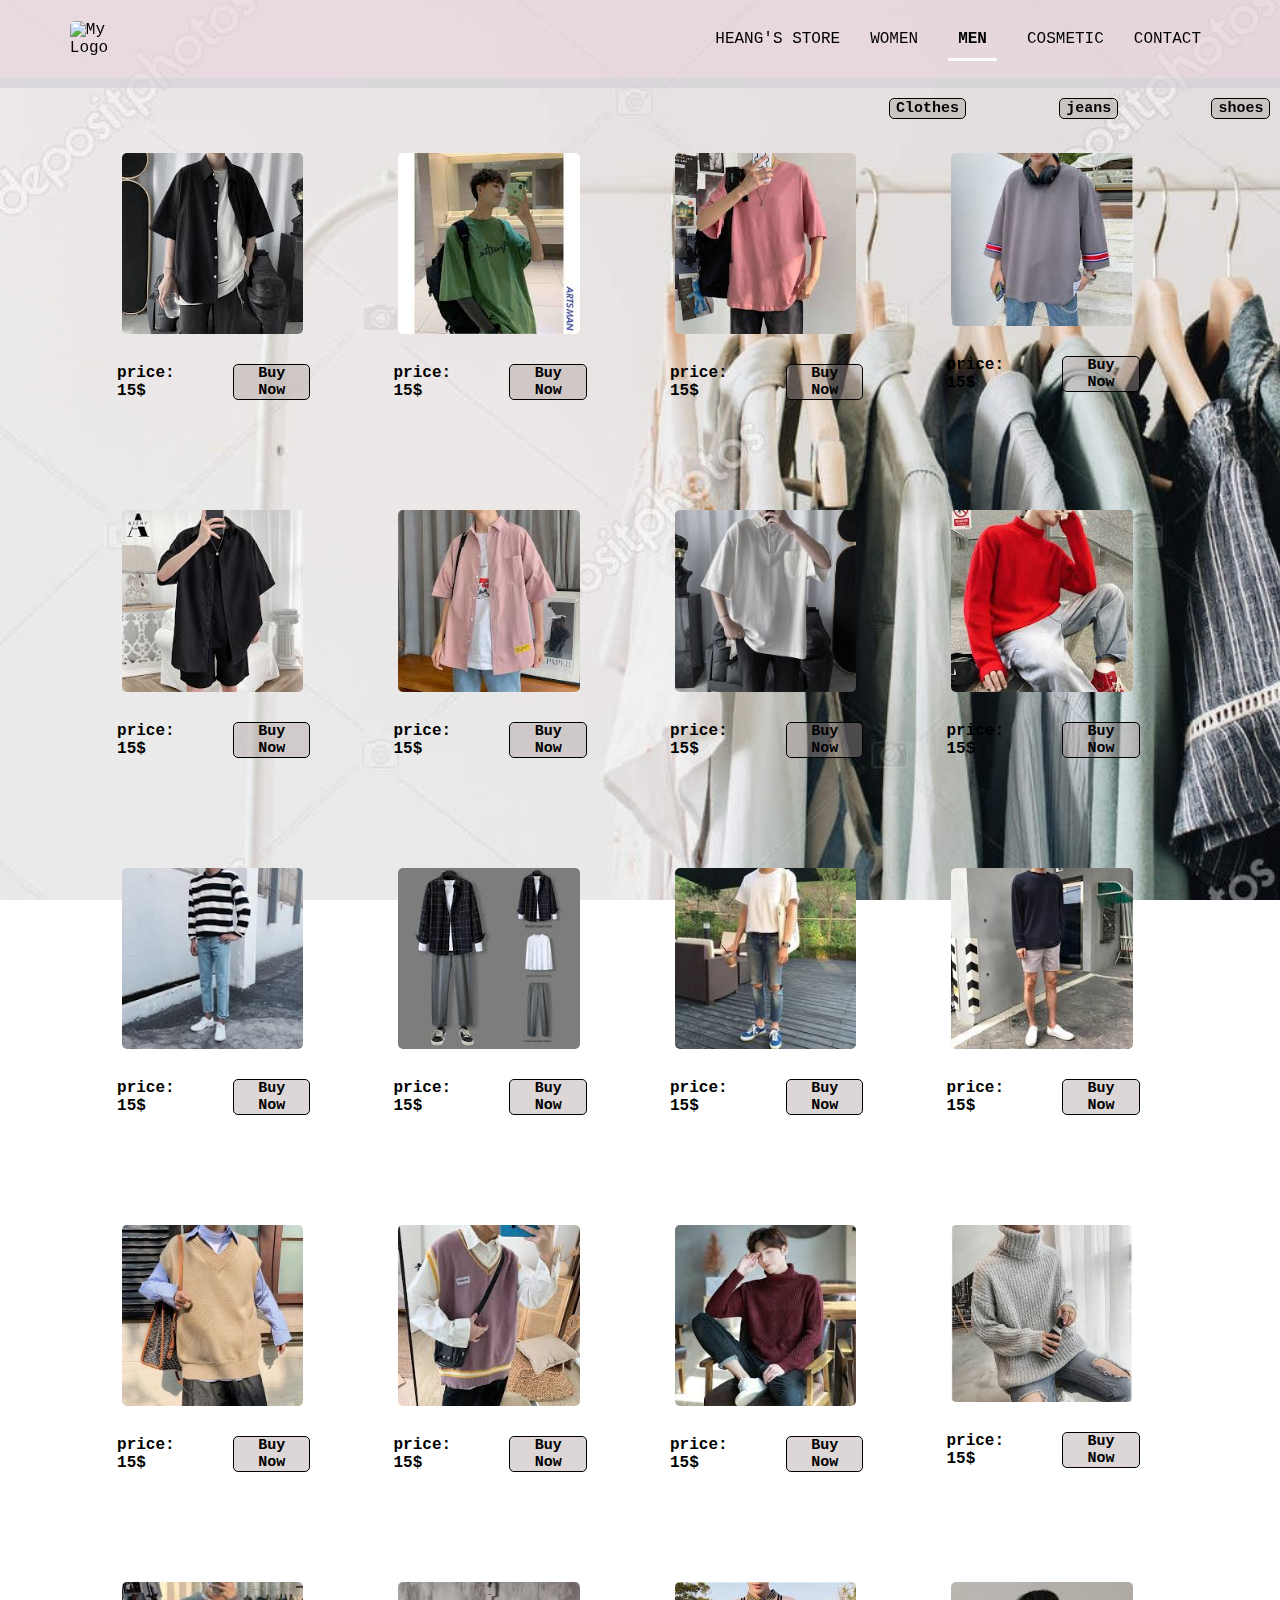
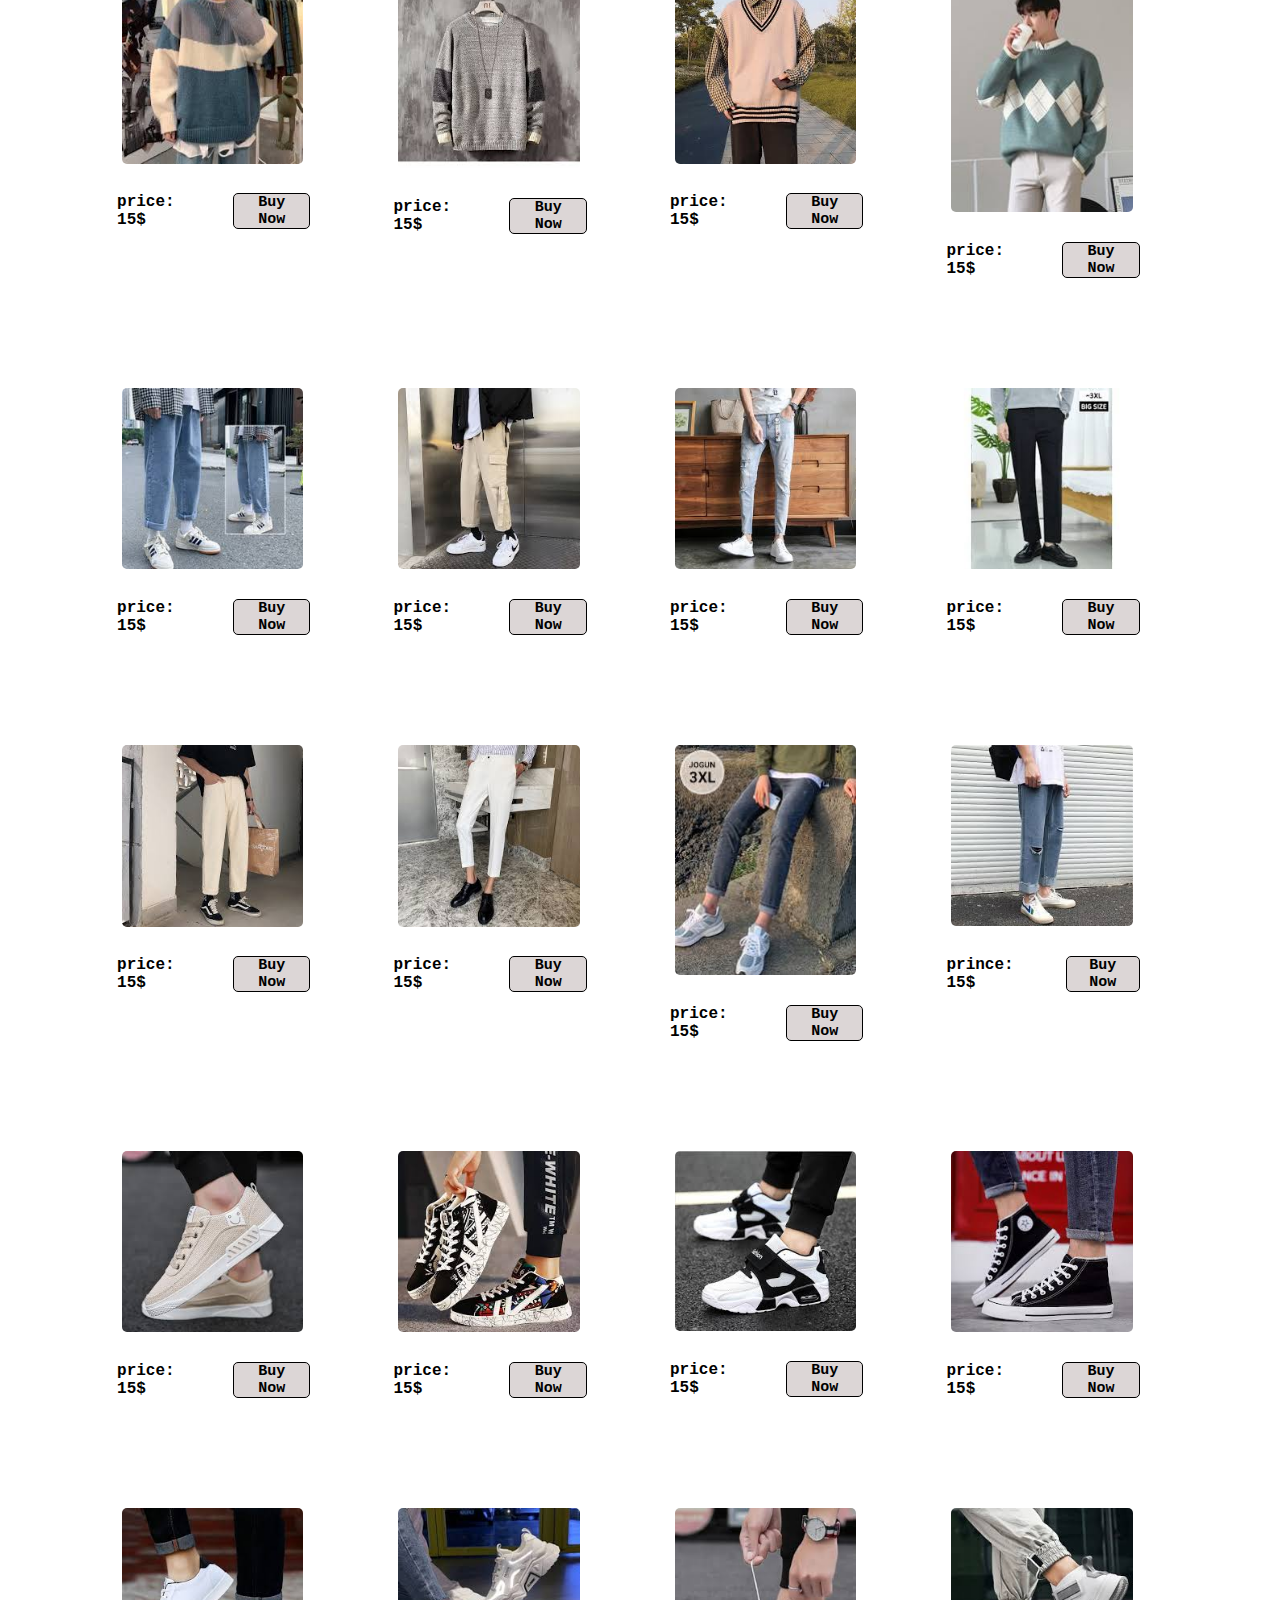
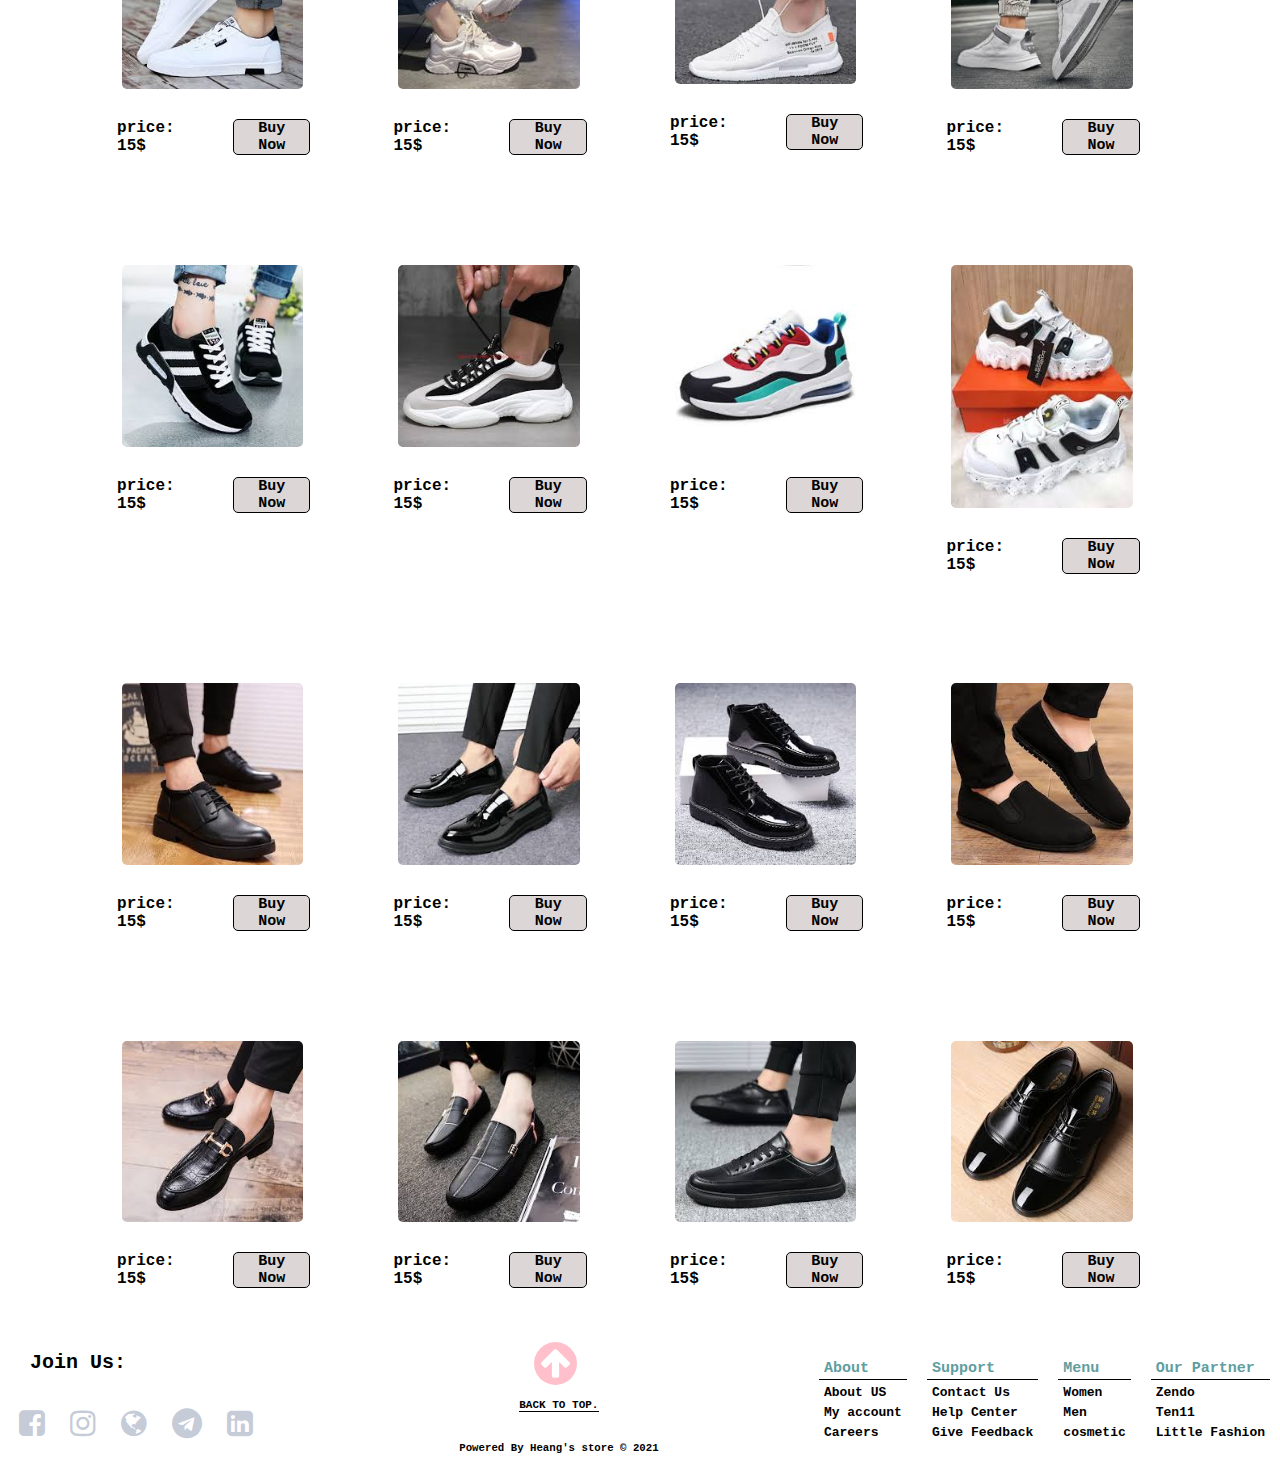
==== pages/mens.html @ 3b931dc8 "add file HTML" ====
<!DOCTYPE html>
<html lang="en">
<head>
    <meta charset="UTF-8">
    <meta http-equiv="X-UA-Compatible" content="IE=edge">
    <meta name="viewport" content="width=device-width, initial-scale=1.0">
    <title>men</title>
    <link rel="stylesheet" href="https://cdnjs.cloudflare.com/ajax/libs/font-awesome/4.7.0/css/font-awesome.min.css">
    <link rel="stylesheet" href="../css/main.css">
</head>
<body class="men-bg">
    <a name="top"></a>
    <nav class="navbar">
        <div class="container-nav">
            <div class="brand">
                <img class="logo" src="../images/Logo.png" alt="My Logo">
            </div>
            <ul class="nav">
                <li class="nav-list hover"><a class="nav-link" href="../index.html">heang's store</a></li>
                <li class="nav-list hover"><a class="nav-link" href="womens.html">women</a></li>
                <li class="nav-list "><a class="nav-link active" href="#">men</a></li>
                <li class="nav-list hover"><a class="nav-link" href="cosmetic.html">cosmetic</a></li>
                <li class="nav-list hover"><a class="nav-link" href="contact.html">contact</a></li>
            </ul>
        </div>
    </nav>
    <div class="menu">
        <button>
            <a href="#clothes">Clothes</a>
        </button>
        <button>
            <a href="#Jean">jeans</a>
        </button>
        <button>
            <a href="#Shoes">shoes</a>
        </button>
    </div>
<a name="clothes"></a>
<div class="container " >
    <div class="col-3 bg-red space-col">
        <div class="list">
            <img src="../images-for-men/boy1.jpg" alt="korean clothes">
            <div class="text">
                <h4 class="price">price: 15$</h4>
                <button class="Buy">
                    <a href="#">Buy Now</a>
                </button>
            </div>
        </div>
    </div>   
    <div class="col-3 bg-red space-col">
        <div class="list">
            <img src="../images-for-men/boy2.jpg" alt="korean clothes">
            <div class="text">
                <h4 class="price">price: 15$</h4>
                <button class="Buy">
                    <a href="#">Buy Now</a>
                </button>
            </div>
        </div>
    </div>   
    <div class="col-3 bg-red space-col">
        <div class="list">
            <img src="../images-for-men/boy3.jpg" alt="korean clothes">
            <div class="text">
                <h4 class="price">price: 15$</h4>
                <button class="Buy">
                    <a href="#">Buy Now</a>
                </button>
            </div>
        </div>
    </div>   
    <div class="col-3 bg-red space-col">
        <div class="list">
            <img src="../images-for-men/boy4.jpg" alt="korean clothes">
            <div class="text">
                <h4 class="price">price: 15$</h4>
                <button class="Buy">
                    <a href="#">Buy Now</a>
                </button>
            </div>
        </div>
    </div>   
</div>
<div class="container">
    <div class="col-3 bg-red space-col">
        <div class="list">
            <img src="../images-for-men/boy5.jpg" alt="korean clothes">
            <div class="text">
                <h4 class="price">price: 15$</h4>
                <button class="Buy">
                    <a href="#">Buy Now</a>
                </button>
            </div>
        </div>
    </div>   
    <div class="col-3 bg-red space-col">
        <div class="list">
            <img src="../images-for-men/boy6.jpg" alt="korean clothes">
            <div class="text">
                <h4 class="price">price: 15$</h4>
                <button class="Buy">
                    <a href="#">Buy Now</a>
                </button>
            </div>
        </div>
    </div>   
    <div class="col-3 bg-red space-col">
        <div class="list">
            <img src="../images-for-men/boy7.jpg" alt="korean clothes">
            <div class="text">
                <h4 class="price">price: 15$</h4>
                <button class="Buy">
                    <a href="#">Buy Now</a>
                </button>
            </div>
        </div>
    </div>   
    <div class="col-3 bg-red space-col">
        <div class="list">
            <img src="../images-for-men/boy8.jpg" alt="korean clothes">
            <div class="text">
                <h4 class="price">price: 15$</h4>
                <button class="Buy">
                    <a href="#">Buy Now</a>
                </button>
            </div>
        </div>
    </div>   
</div>

<div class="container">
    <div class="col-3 bg-red space-col">
        <div class="list">
            <img src="../images-for-men/boy9.jpg" alt="korean clothes">
            <div class="text">
                <h4 class="price">price: 15$</h4>
                <button class="Buy">
                    <a href="#">Buy Now</a>
                </button>
            </div>
        </div>
    </div>   
    <div class="col-3 bg-red space-col">
        <div class="list">
            <img src="../images-for-men/boy10.jpg" alt="korean clothes">
            <div class="text">
                <h4 class="price">price: 15$</h4>
                <button class="Buy">
                    <a href="#">Buy Now</a>
                </button>
            </div>
        </div>
    </div>   
    <div class="col-3 bg-red space-col">
        <div class="list">
            <img src="../images-for-men/boy11.jpg" alt="korean clothes">
            <div class="text">
                <h4 class="price">price: 15$</h4>
                <button class="Buy">
                    <a href="#">Buy Now</a>
                </button>
            </div>
        </div>
    </div>   
    <div class="col-3 bg-red space-col">
        <div class="list">
            <img src="../images-for-men/boy12.jpg" alt="korean clothes">
            <div class="text">
                <h4 class="price">price: 15$</h4>
                <button class="Buy">
                    <a href="#">Buy Now</a>
                </button>
            </div>
        </div>
    </div>   
</div>
<div class="container">
    <div class="col-3 bg-red space-col">
        <div class="list">
            <img src="../images-for-men/sweater1.jpg" alt="korean clothes">
            <div class="text">
                <h4 class="price">price: 15$</h4>
                <button class="Buy">
                    <a href="#">Buy Now</a>
                </button>
            </div>
        </div>
    </div>   
    <div class="col-3 bg-red space-col">
        <div class="list">
            <img src="../images-for-men/sweater2.jpg" alt="korean clothes">
            <div class="text">
                <h4 class="price">price: 15$</h4>
                <button class="Buy">
                    <a href="#">Buy Now</a>
                </button>
            </div>
        </div>
    </div>   
    <div class="col-3 bg-red space-col">
        <div class="list">
            <img src="../images-for-men/sweater3.jpg" alt="korean clothes">
            <div class="text">
                <h4 class="price">price: 15$</h4>
                <button class="Buy">
                    <a href="#">Buy Now</a>
                </button>
            </div>
        </div>
    </div>   
    <div class="col-3 bg-red space-col">
        <div class="list">
            <img src="../images-for-men/sweater4.jpg" alt="korean clothes">
            <div class="text">
                <h4 class="price">price: 15$</h4>
                <button class="Buy">
                    <a href="#">Buy Now</a>
                </button>
            </div>
        </div>
    </div>   
</div><div class="container">
    <div class="col-3 bg-red space-col">
        <div class="list">
            <img src="../images-for-men/sweater5.jpg" alt="korean clothes">
            <div class="text">
                <h4 class="price">price: 15$</h4>
                <button class="Buy">
                    <a href="#">Buy Now</a>
                </button>
            </div>
        </div>
    </div>   
    <div class="col-3 bg-red space-col">
        <div class="list">
            <img src="../images-for-men/sweater6.jpg" alt="korean clothes">
            <div class="text">
                <h4 class="price">price: 15$</h4>
                <button class="Buy">
                    <a href="#">Buy Now</a>
                </button>
            </div>
        </div>
    </div>   
    <div class="col-3 bg-red space-col">
        <div class="list">
            <img src="../images-for-men/sweater7.jpg" alt="korean clothes">
            <div class="text">
                <h4 class="price">price: 15$</h4>
                <button class="Buy">
                    <a href="#">Buy Now</a>
                </button>
            </div>
        </div>
    </div>   
    <div class="col-3 bg-red space-col">
        <div class="list">
            <img src="../images-for-men/sweater8.jpg" alt="korean clothes">
            <div class="text">
                <h4 class="price">price: 15$</h4>
                <button class="Buy">
                    <a href="#">Buy Now</a>
                </button>
            </div>
        </div>
    </div>   
</div>
<a name="Jean"></a>
<div class="container">
    <div class="col-3 bg-red space-col">
        <div class="list">
            <img src="../images-for-men/jean1.jpg" alt="korean clothes">
            <div class="text">
                <h4 class="price">price: 15$</h4>
                <button class="Buy">
                    <a href="#">Buy Now</a>
                </button>
            </div>
        </div>
    </div>   
    <div class="col-3 bg-red space-col">
        <div class="list">
            <img src="../images-for-men/jean2.jpg" alt="korean clothes">
            <div class="text">
                <h4 class="price">price: 15$</h4>
                <button class="Buy">
                    <a href="#">Buy Now</a>
                </button>
            </div>
        </div>
    </div>   
    <div class="col-3 bg-red space-col">
        <div class="list">
            <img src="../images-for-men/jean3.jpg" alt="korean clothes">
            <div class="text">
                <h4 class="price">price: 15$</h4>
                <button class="Buy">
                    <a href="#">Buy Now</a>
                </button>
            </div>
        </div>
    </div>   
    <div class="col-3 bg-red space-col">
        <div class="list">
            <img src="../images-for-men/jean4.jpg" alt="korean clothes">
            <div class="text">
                <h4 class="price">price: 15$</h4>
                <button class="Buy">
                    <a href="#">Buy Now</a>
                </button>
            </div>
        </div>
    </div>   
</div>
<div class="container">
    <div class="col-3 bg-red space-col">
        <div class="list">
            <img src="../images-for-men/jean5.jpg" alt="korean clothes">
            <div class="text">
                <h4 class="price">price: 15$</h4>
                <button class="Buy">
                    <a href="#">Buy Now</a>
                </button>
            </div>
        </div>
    </div>   
    <div class="col-3 bg-red space-col">
        <div class="list">
            <img src="../images-for-men/jean6.jpg" alt="korean clothes">
            <div class="text">
                <h4 class="price">price: 15$</h4>
                <button class="Buy">
                    <a href="#">Buy Now</a>
                </button>
            </div>
        </div>
    </div>   
    <div class="col-3 bg-red space-col">
        <div class="list">
            <img src="../images-for-men/jean7.jpg" alt="korean clothes">
            <div class="text">
                <h4 class="price">price: 15$</h4>
                <button class="Buy">
                    <a href="#">Buy Now</a>
                </button>
            </div>
        </div>
    </div>   
    <div class="col-3 bg-red space-col">
        <div class="list">
            <img src="../images-for-men/jean8.jpg" alt="korean clothes">
            <div class="text">
                <h4 class="price">prince: 15$</h4>
                <button class="Buy">
                    <a href="#">Buy Now</a>
                </button>
            </div>
        </div>
    </div>   
</div>
<a name="Shoes"></a>
<a name="Shoes"></a>
    <div class="container">
        <div class="col-3 bg-red space-col">
            <div class="list">
                <img src="../images-for-shoes/boy1.jpg" alt="korean clothes">
                <div class="text">
                    <h4 class="price">price: 15$</h4>
                    <button class="Buy">
                        <a href="#">Buy Now</a>
                    </button>
                </div>
            </div>
        </div>   
        <div class="col-3 bg-red space-col">
            <div class="list">
                <img src="../images-for-shoes/boy2.jpg" alt="korean clothes">
                <div class="text">
                    <h4 class="price">price: 15$</h4>
                    <button class="Buy">
                        <a href="#">Buy Now</a>
                    </button>
                </div>
            </div>
        </div>   
        <div class="col-3 bg-red space-col">
            <div class="list">
                <img src="../images-for-shoes/boy3.jpg" alt="korean clothes">
                <div class="text">
                    <h4 class="price">price: 15$</h4>
                    <button class="Buy">
                        <a href="#">Buy Now</a>
                    </button>
                </div>
            </div>
        </div>   
        <div class="col-3 bg-red space-col">
            <div class="list">
                <img src="../images-for-shoes/boy4.jpg" alt="korean clothes">
                <div class="text">
                    <h4 class="price">price: 15$</h4>
                    <button class="Buy">
                        <a href="#">Buy Now</a>
                    </button>
                </div>
            </div>
        </div>   
    </div>
    <div class="container">
        <div class="col-3 bg-red space-col">
            <div class="list">
                <img src="../images-for-shoes/boy5.jpg" alt="korean clothes">
                <div class="text">
                    <h4 class="price">price: 15$</h4>
                    <button class="Buy">
                        <a href="#">Buy Now</a>
                    </button>
                </div>
            </div>
        </div>   
        <div class="col-3 bg-red space-col">
            <div class="list">
                <img src="../images-for-shoes/boy6.jpg" alt="korean clothes">
                <div class="text">
                    <h4 class="price">price: 15$</h4>
                    <button class="Buy">
                        <a href="#">Buy Now</a>
                    </button>
                </div>
            </div>
        </div>   
        <div class="col-3 bg-red space-col">
            <div class="list">
                <img src="../images-for-shoes/boy7.jpg" alt="korean clothes">
                <div class="text">
                    <h4 class="price">price: 15$</h4>
                    <button class="Buy">
                        <a href="#">Buy Now</a>
                    </button>
                </div>
            </div>
        </div>   
        <div class="col-3 bg-red space-col">
            <div class="list">
                <img src="../images-for-shoes/boy8.jpg" alt="korean clothes">
                <div class="text">
                    <h4 class="price">price: 15$</h4>
                    <button class="Buy">
                        <a href="#">Buy Now</a>
                    </button>
                </div>
            </div>
        </div>   
    </div>
    <div class="container">
        <div class="col-3 bg-red space-col">
            <div class="list">
                <img src="../images-for-shoes/boy9.jpg" alt="korean clothes">
                <div class="text">
                    <h4 class="price">price: 15$</h4>
                    <button class="Buy">
                        <a href="#">Buy Now</a>
                    </button>
                </div>
            </div>
        </div>   
        <div class="col-3 bg-red space-col">
            <div class="list">
                <img src="../images-for-shoes/boy10.jpg" alt="korean clothes">
                <div class="text">
                    <h4 class="price">price: 15$</h4>
                    <button class="Buy">
                        <a href="#">Buy Now</a>
                    </button>
                </div>
            </div>
        </div>   
        <div class="col-3 bg-red space-col">
            <div class="list">
                <img src="../images-for-shoes/boy11.jpg" alt="korean clothes">
                <div class="text">
                    <h4 class="price">price: 15$</h4>
                    <button class="Buy">
                        <a href="#">Buy Now</a>
                    </button>
                </div>
            </div>
        </div>   
        <div class="col-3 bg-red space-col">
            <div class="list">
                <img src="../images-for-shoes/boy12.jpg" alt="korean clothes">
                <div class="text">
                    <h4 class="price">price: 15$</h4>
                    <button class="Buy">
                        <a href="#">Buy Now</a>
                    </button>
                </div>
            </div>
        </div>   
    </div>
    <div class="container">
        <div class="col-3 bg-red space-col">
            <div class="list">
                <img src="../images-for-shoes/boy13.jpg" alt="korean clothes">
                <div class="text">
                    <h4 class="price">price: 15$</h4>
                    <button class="Buy">
                        <a href="#">Buy Now</a>
                    </button>
                </div>
            </div>
        </div>   
        <div class="col-3 bg-red space-col">
            <div class="list">
                <img src="../images-for-shoes/boy14.jpg" alt="korean clothes">
                <div class="text">
                    <h4 class="price">price: 15$</h4>
                    <button class="Buy">
                        <a href="#">Buy Now</a>
                    </button>
                </div>
            </div>
        </div>   
        <div class="col-3 bg-red space-col">
            <div class="list">
                <img src="../images-for-shoes/boy15.jpg" alt="korean clothes">
                <div class="text">
                    <h4 class="price">price: 15$</h4>
                    <button class="Buy">
                        <a href="#">Buy Now</a>
                    </button>
                </div>
            </div>
        </div>   
    <div class="col-3 bg-red space-col">
        <div class="list">
            <img src="../images-for-shoes/boy16.jpg" alt="korean clothes">
            <div class="text">
                <h4 class="price">price: 15$</h4>
                <button class="Buy">
                    <a href="#">Buy Now</a>
                </button>
            </div>
        </div>
    </div>   
</div>
    <div class="container">
        <div class="col-3 bg-red space-col">
            <div class="list">
                <img src="../images-for-shoes/boy17.jpg" alt="korean clothes">
                <div class="text">
                    <h4 class="price">price: 15$</h4>
                    <button class="Buy">
                        <a href="#">Buy Now</a>
                    </button>
                </div>
            </div>
        </div>   
        <div class="col-3 bg-red space-col">
            <div class="list">
                <img src="../images-for-shoes/boy18.jpg" alt="korean clothes">
                <div class="text">
                    <h4 class="price">price: 15$</h4>
                    <button class="Buy">
                        <a href="#">Buy Now</a>
                    </button>
                </div>
            </div>
        </div>   
        <div class="col-3 bg-red space-col">
            <div class="list">
                <img src="../images-for-shoes/boy19.jpg" alt="korean clothes">
                <div class="text">
                    <h4 class="price">price: 15$</h4>
                    <button class="Buy">
                        <a href="#">Buy Now</a>
                    </button>
                </div>
            </div>
        </div>   
    <div class="col-3 bg-red space-col">
        <div class="list">
            <img src="../images-for-shoes/boy20.jpg" alt="korean clothes">
            <div class="text">
                <h4 class="price">price: 15$</h4>
                <button class="Buy">
                    <a href="#">Buy Now</a>
                </button>
            </div>
        </div>
    </div>   
</div>
<footer>
    <div class="foot">
        <h1>Join Us:</h1>
        <div class="icon">
            <div > <a href="https://web.facebook.com/"><i class="fa fa-facebook-square"></i></a> </div>
            <div > <a href="https://www.instagram.com/"><i class="fa fa-instagram"></i></a> </div>
            <div > <a href="https://www.google.com/"><i class="fa fa-globe"></i></a> </div>
            <div > <a href="https://telegram.org/blog/login"><i class="fa fa-telegram"></i></a> </div>
            <div > <a href="https://www.linkedin.com/login"><i class="fa fa-linkedin-square"></i></a> </div>
        </div>
        
    </div>
    <div class="foot">
        <a href="#top"><i  class="fa fa-arrow-circle-up"></i></a>
        <h3 class="to-top">BACK TO TOP.</h3>
        <h6 class="copy-right">Powered By Heang's store © 2021</h4>
    </div>
    <div class="foot footer-right">
        <div class="info">
            <h3 id="color">About</h4>
            <a href="/index.html"><h4>About US</h4></a>
            <a href="#"><h4>My account</h4></a>
            <a href="#"><h4>Careers</h4></a>
        </div>
        <div class="info">
            <h3 id="color">Support</h4>
            <a href="/pages/contact.html"><h4>Contact Us</h4></a>
            <a href="#"><h4>Help Center</h4></a>
            <a href="#"><h4>Give Feedback</h4></a>
        </div>
        <div class="info">
            <h3 id="color">Menu</h4>
            <a href="/pages/womens.html"><h4>Women</h4></a>
            <a href="/pages/mens.html"><h4>Men</h4></a>
            <a href="/pages/cosmetic.html"><h4>cosmetic</h4></a>
        </div>
        <div class="info">
            <h3 id="color">Our Partner</h4>
            <a href="https://zandokh.net/"><h4>Zendo</h4></a>
            <a href="https://zandokh.net/ten11"><h4>Ten11</h4></a>
            <a href="https://www.l192.com/brand/62"><h4>Little Fashion</h4></a>
        </div>
    </div>
    
</footer>



    
</body>
</html>
---- css/main.css ----
/* all */
:root {
    margin: 0;
    padding: 0;
    box-sizing: border-box;
}

body {
    font-family: 'Courier New', Courier, monospace;
    margin: 0;
    padding: 0;
    overflow-x: hidden;
}
/* background */
/* same */
.home-bg,
.women-bg,
.men-bg,
.cosmetic-bg,
.bgofcontact,
.contact-bg{
    background-attachment: fixed;
    background-repeat: no-repeat;
    background-size: cover;
}
.home-bg{
    background-image: url(../images/backgroundhome.jpg);
}
.women-bg{
    background-image: url(../image-for-women/women-bg.jpg);
}
.men-bg{
    background-image: url(../images-for-men/men-bg.jpg);   
}
.cosmetic-bg{
    background-image: url(../image-for-skincare/cosmetic-bg.jpg);
}
.bgofcontact{
    background-image:url(../images/Contact-Form-background.jpg) ;
}
.contact-bg{
    background-image: url(../images/contact.jpg);
}

/* Main Container  */
.container {
    width: 90%;
    margin: auto;
    padding: 10px;
    display: flex;
    flex-wrap: wrap;

}
.container-home{
    width: 80%;
    margin: auto;
    padding: 10px;
    display: flex;
    flex-wrap: wrap;
}


/* navigation bar style */
.container-nav {
    display: flex;
    width: 90%;
    justify-content: space-between;
    margin: auto;
    /* background: rgba(255, 0, 0, 0.452); */
    box-sizing: border-box;
}

.navbar {
    border-bottom: 10px solid rgba(177, 205, 209, 0.253);
    position:sticky;
    z-index: 99;
    top: 0;
    padding: 15px 0px;
    background: #e7cfdb86;
}

.navbar .nav {
    display: flex;
    list-style: none;
    margin: 0;
}
.hover  :hover{
    border-radius: 5px;
    padding: 10px 0px;
    box-shadow:  1px 2px 10px grey;
}
.navbar .nav .nav-list {
    padding: 15px;
}
.active{
    font-weight: bold;
    padding: 10px;
    border-bottom: #fff solid 3px;
    border-radius: 2px;
}
.navbar .nav .nav-list .nav-link,
.nav-brand{
    text-decoration: none;
    text-transform: uppercase;
    color:black;
    box-sizing: border-box;
}
.menu{
    position:fixed;
    display: flex;
    margin-left: 63%;
    
}

/* ------- END Navigation-------- */

/* menu */
.m-bt{
    margin-bottom: 160px;
}
.clothes,
.Dress,
.shoes,
.skincare,
.face,
.body{
    border-bottom: 5px solid rgba(161, 135, 135, 0.527);
    font-weight: bold;
    display: flex;
    align-items: center;
    justify-content: center;
    margin-top: 2%;
    height: 50px;
    background: rgba(192, 229, 235, 0.493);
}
.skincare{
    margin-top: 50px;
}

/* Column */
.col,
.col-6,
.col-4,
.col-3 {
    padding: 20px;
    margin-bottom: 5px;
    box-sizing: border-box;
}

.col-12 {
    margin: 10px;
    width: 100%;
}

/* 3 columns */

.col-3 {
    margin-top: 20px;
    margin-left: 2%;
    width: 22%;
}
.menu :hover,
.intro :hover,
button :hover,
.col-3 :hover{
    color: rgb(53, 51, 51);
    /* background: #aed2dd86; */
    border-color: rgb(253, 251, 252);
    border-radius: 5px;
    box-shadow:  1px 2px 10px grey;
}
/*home main main */
.col-12 h1{  
    margin:20px 0px;
    border-bottom: 1px solid black;
}
.list img:hover,
.pic :hover,
.text h4:hover,
.Buy a:hover,
.menu a:hover{
    box-shadow:  none;
}
.pic{
    padding: 20px;
    display: flex;;
}
img{
    margin: 7%;
    border-radius: 5px;
}
.intro-skincare{
    font-size: 12px;
    margin: 0px 5px;
    margin-top: 5px;
}
.price{
   margin: 0px;
   padding: 10px;
}

.text{
    display: flex;
}
.Buy{
    padding: 0px 10px;
    margin-left: 10%;
}
.right:hover{
    color: white;
    background-color: rgba(66, 63, 63, 0.315);
}
.right h1:hover,
.right button:hover,
.right button a:hover{
    color:white;
    background: none;
}
.pic img{
    width: 35%;
}
.right { 
    width: auto;
    padding: 30px;
    border-radius: 5px;
    background: rgba(255, 255, 255, 0.432); 
    margin:auto ;
}

button{
    margin: 10px;
    border-radius: 5px;
    margin-left:37%;
    border: 1px solid black;
    background: rgba(170, 155, 155, 0.411);
}
button a {
    font-weight:bold;
    font-family: 'Courier New', Courier, monospace;
    text-decoration: none;
    color: black;
    font-size: 15px;
}
#button-men,#button-women{
    margin-top: 10px;
    margin-left: 32%;
}
.list img{
    width: 85%;
    height: auto;
}
.photo-hover img{
    width: 90%;
    margin: 10px;
}
.photo-hover :hover{
    margin-top:-10px;
    box-shadow:  1px 2px 10px rgb(248, 246, 246);

}

/* contact */
.container-contact{
    justify-content: center;
    align-items: center;
    display: flex;
    border-radius: 5px;
    margin: 8%;
    background:rgba(223, 161, 161, 0.616);

}
.bgofcontact{
    padding:20%;
    width: 100%;
    height: 90%;
}
.bg-contact{
    margin: 0px;
}
.bg-contact h2{
    margin-right: 33.9%;
    border-bottom: 1px solid #000;
    font-weight: bold;
    margin-left: 40%;
}
.bg-contact h4{
    font-weight: bold;
    margin: 0px;
}
.icon h3{
    /* margin-left: 10%; */
    border-bottom: 1px solid #000;
}
.icon i{
    margin-left: 8%;
}
.fa-gears,
.fa-motorcycle{
    margin:22px 10px;
    font-size:15px;
    color: black;   
}
.link{
    text-decoration: none;
    font-weight: bold;
    color: black;
}
.card{
    display: flex;
}
.card .fa{
    margin:20px 40px;
    font-size: 30px;
    color: rgba(60, 60, 63, 0.637);  
}
form{
    padding: 0px;
    padding: 20px;
    margin: 20px;
    width: 50%;
    border-radius: 3px;
    /* background: rgb(211, 167, 167); */
}
.bgofcontact{
    margin: 10px;
    width: 50%;
    height: 90%;
    padding: 20px;
    border-radius: 5px;
    height: auto;
    /* background: rgb(187, 179, 179); */
}
::placeholder{
    color: black;
    border-bottom: 1px solid rgb(221, 133, 133);
}
textarea,
input{
    outline: none;
    background: rgba(250, 247, 247, 0.692);
    margin:5px  0px;
    padding: 9px;
    border: none;
    border-radius: 5px;
    box-sizing: border-box;
}
input[type="text"]{
    width:49%;
}
input[type="email"],
input[type="number"],
textarea{
    width: 100%;
}
input[type="submit"],
input[type="reset"]{
    width: 18%;
}
input[type="submit"]{
    background: teal;
}
input[type="reset"]{
    background: orange;
}
iframe{
    border-radius: 5px;
    margin: 0% 8%;
    margin-bottom: 4%;
    width: 84%;
    height: 500px;
}

/* footer */
footer{
    display: flex;
    justify-content: space-between;
    height: 140px;
    width: 100%;
    background:#fff;
}
.fa-arrow-circle-up{
    font-size:50px;
    color:pink
}
.fa-arrow-circle-up{margin-left: 110px;}
.to-top{
    margin-left: 110px;
    margin-right: 60px;
    font-size: 11px;
    border-bottom: 1px solid #000;
    margin-bottom: 30px;
}
.copy-right{
    margin-left: 50px;
}
.foot{
    margin-top: 5px;
    
}
.foot a{
    margin-left: 15px;
}
.foot h1{
    font-size: 20px;
    margin-left: 30px;
}
.icon{
    margin: 0px;
    display: flex;
}

.fa-facebook-square,
.fa-instagram,
.fa-linkedin-square,
.fa-google,
.fa-globe,
.fa-telegram{
    margin:20px 10px;
    font-size: 30px;
    color: rgba(164, 172, 194, 0.637);   
}

.info{
    margin-top: 0px;
    margin:0px  10px;
}
.info h4{
    margin: 5px 5px;
    font-size:13px;
}
.info h3{
    color: cadetblue;
    font-size: 15px;
    margin: 5px 0px;
    
}
.info a{
    text-decoration: none;
    margin: 0;
    color: black;
}
#color{
    padding:2px 5px;
    border-bottom: 1px solid #000;
    font-weight:bold;
    /* color: rgb(250, 109, 109); */
    margin-bottom: 5px;
}
.footer-right{
    margin-top:20px;
    display: flex;
}
/* Responsive screen 600px */

@media (max-width: 1024px) and (min-width: 800px){
    /* same  */
    /* nav  */
    .logo{
        width: 100%;
    }
    .nav{
        padding-top:1%;
    }
    .nav-list a{
        font-size: 110%;
    }
    .menu{
        margin-top: 1%;
        margin-left: 60%;
    }
    .col-12 h1{
        font-size: 23px;
    }
    .clothes,
    .Dress,
    .shoes,
    .skincare,
    .face,
    .body{
        height: 30px;
        margin-top: 50px;
    }
    .container{
        width: 100%;
    }
    /* main  */
    #button-men,
    #button-women{
        margin-left: 30%;
    }
    .right h1{
        font-size: 145%;
    }
    .photo-hover{
        width: 21%;
    }
    button a {
        font-size:60%;
    }
    .price{
        padding: 0px ;
        padding-left: 5px;
        font-size: 70%;
    }
    .Buy{
        margin-top: 0px;
    }

    /* contact page  */
    .bg-contact h2{
        margin-right: 40%;
        font-size: 80%;
    }
    .bg-contact h3,
    .bg-contact a{
        font-size: 90%;
    }
    .icon .title{
        margin: 5% 0%;
        border-bottom: none;
    }
    .card .fa{
        margin: 15px 25px;
    }
    input{
        margin: 3px 0px;
    }

    input[type="text"]{
        width:48%;
        box-sizing: border-box;
    }
    input[type="submit"],
    input[type="reset"]{
        width: 30%;
    } 
    /* footer */
    .fa-facebook-square,
    .fa-instagram,
    .fa-linkedin-square,
    .fa-google,
    .fa-globe,
    .fa-telegram{
        margin: 8px ;
        font-size: 20px;
    }
    .fa-arrow-circle-up{
        font-size: 40px;
    }
    .info h4{
        font-size: 11px;
    }
    .info h3{
        font-size: 12px;
        margin-right: 10px;
    }
  
    
}
@media (max-width: 800px) and (min-width:400px){
    .logo{
        width: 60%;
    }
    .col-12 h1{
        font-size: 18px;
    }
    .clothes,
    .Dress,
    .shoes,
    .skincare,
    .face,
    .body{
        height: 30px;
        margin-top: 40px;
    }
    .menu{
        margin-left: 52%;
    }
    .right{
        width: 30%;
    }
    .right h1{
        font-size: 13px;
        margin-right: 6%;
    }
    .text{
        display: grid;
    }
    .text h4{
        margin: 0px;
    }
    button a {
        font-size:60%;
    }
    .price{
        padding-left: 15%;
        font-size: 70%;
    }
    /* contact  */
    .bg-contact h2{
        margin-right: 35%;
        font-size: 80%;
    }
    .bg-contact h3,
    .bg-contact a{
        font-size: 11px;
    }
    .icon .fa{
        margin:10px 5px;
    }
    .card .fa{
        margin: 8px 15px;
    }
    input[type="text"]{
        width: 47%;
    }
    input[type="submit"],
    input[type="reset"]{
        width: 30%;
    } 
    
    /* footer  */
    .fa-facebook-square,
    .fa-instagram,
    .fa-linkedin-square,
    .fa-google,
    .fa-globe,
    .fa-telegram{
        margin: 8px ;
        font-size: 17px;
    }
    .foot h3{
        margin-right:13%;
        margin-left: 50%;
    }
    .copy-right{
        margin-left: 30px;
    }
    .footer-right{
        margin-right: 20px;
    }
    .info{
        margin: 0px;
    }
    .info h3{
        margin-left: 0px;
        font-size: 11px;
        margin-right: 10px;
    }
    .info h4{
        font-size: 10px;
    }
    
}
@media(max-width:415px){
    .container-contact{
        display: grid;
    }
    .logo{
        width: 30px;
    }
    .nav{
        padding-top:1%;
    }
    .nav-list a{
        font-size:10px;
    }
    .navbar .nav .nav-list {
        padding:0px  6px;
    }
    .col-12 h1{
        font-size: 13px;
    }
    .intro .pic{
        margin: 0px;
        padding: 0px;
    }
    .pic img {
        width: 45%;
        margin: 5px;
    }
    .right{
        padding: 10px;
    }
    .right h1{
        font-size: 8px;
    }
    .photo-hover{
        width: 20%;
    }
    .photo-hover img{
        width: 99%;
        margin-top: 2px;
        /* padding: 5px; */
    }
    .right button{
        border-radius: 2px;
        margin: 0;
        margin-left: 30%;
        padding: 0;
    }
    .right button a{
        padding: 2px;
        font-size: 7px;
    }
    .photo-hover :hover{
        margin-top: 2px;
    }
}
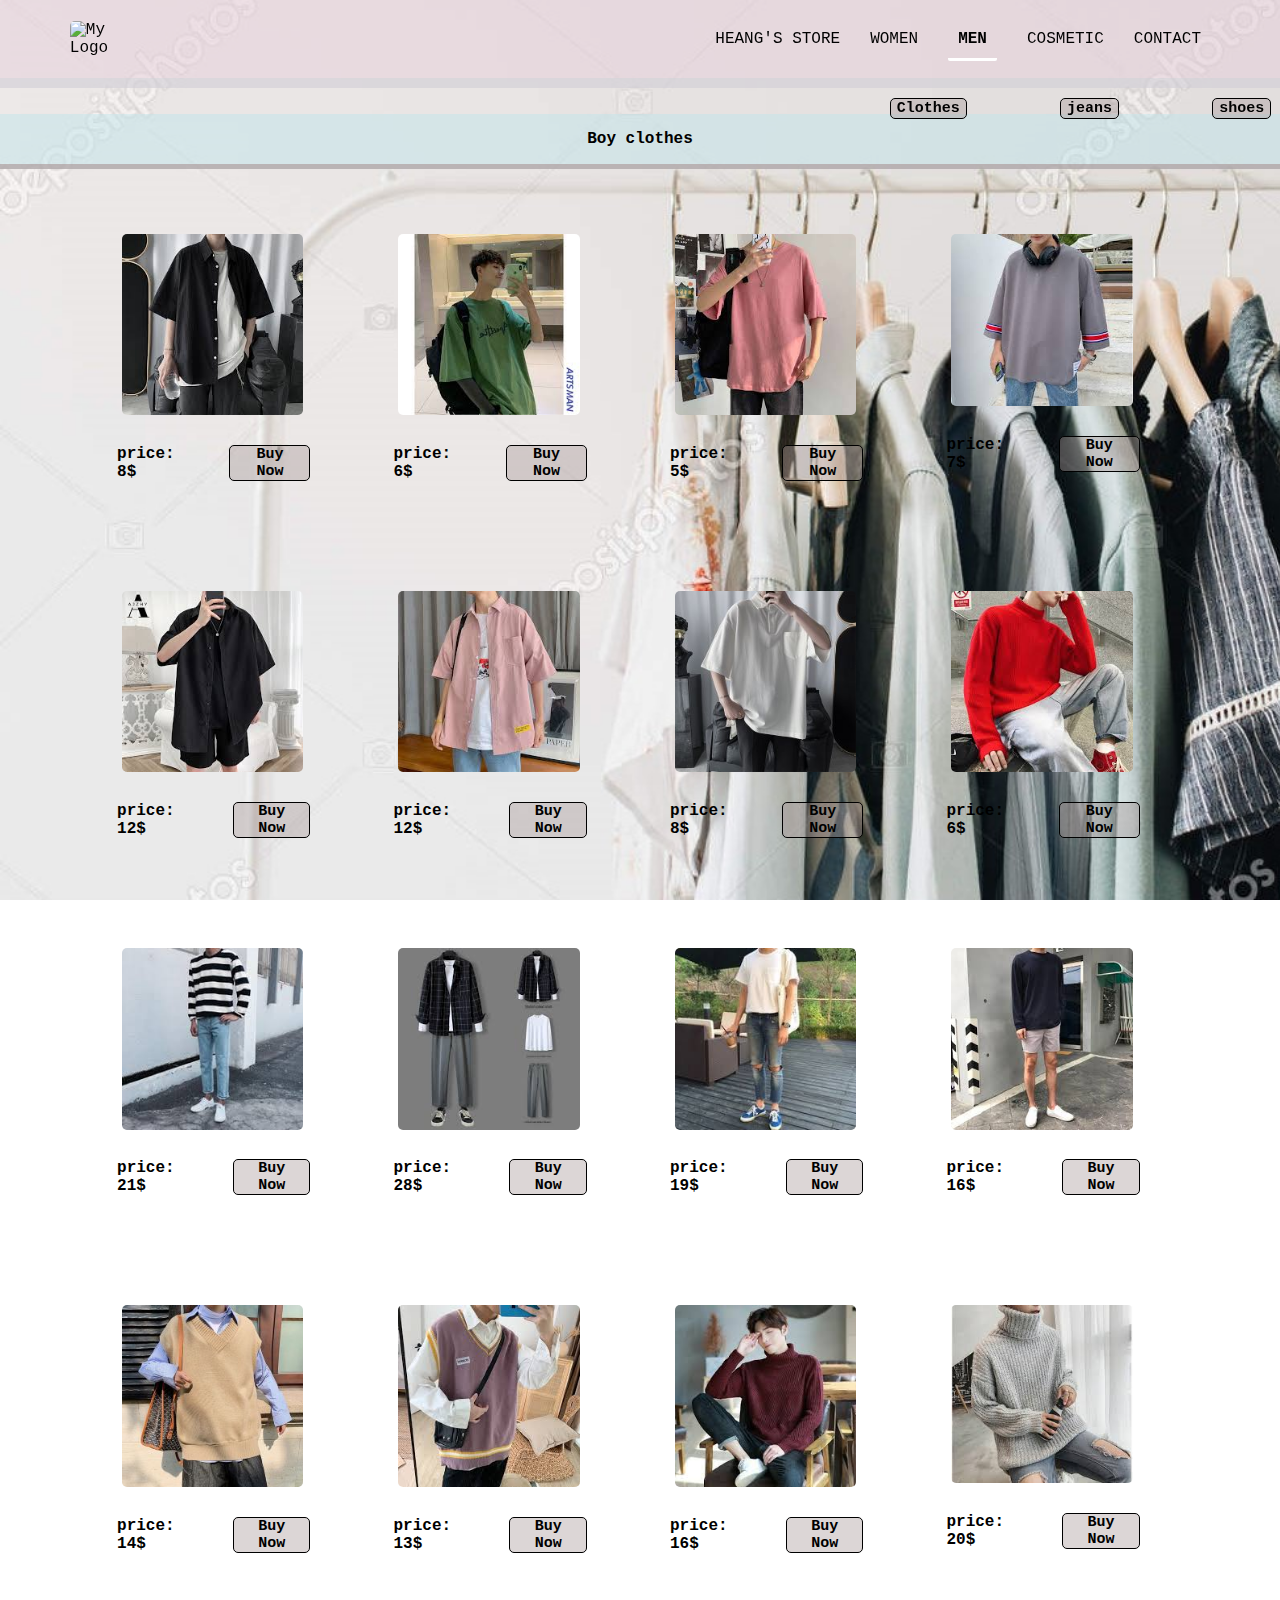
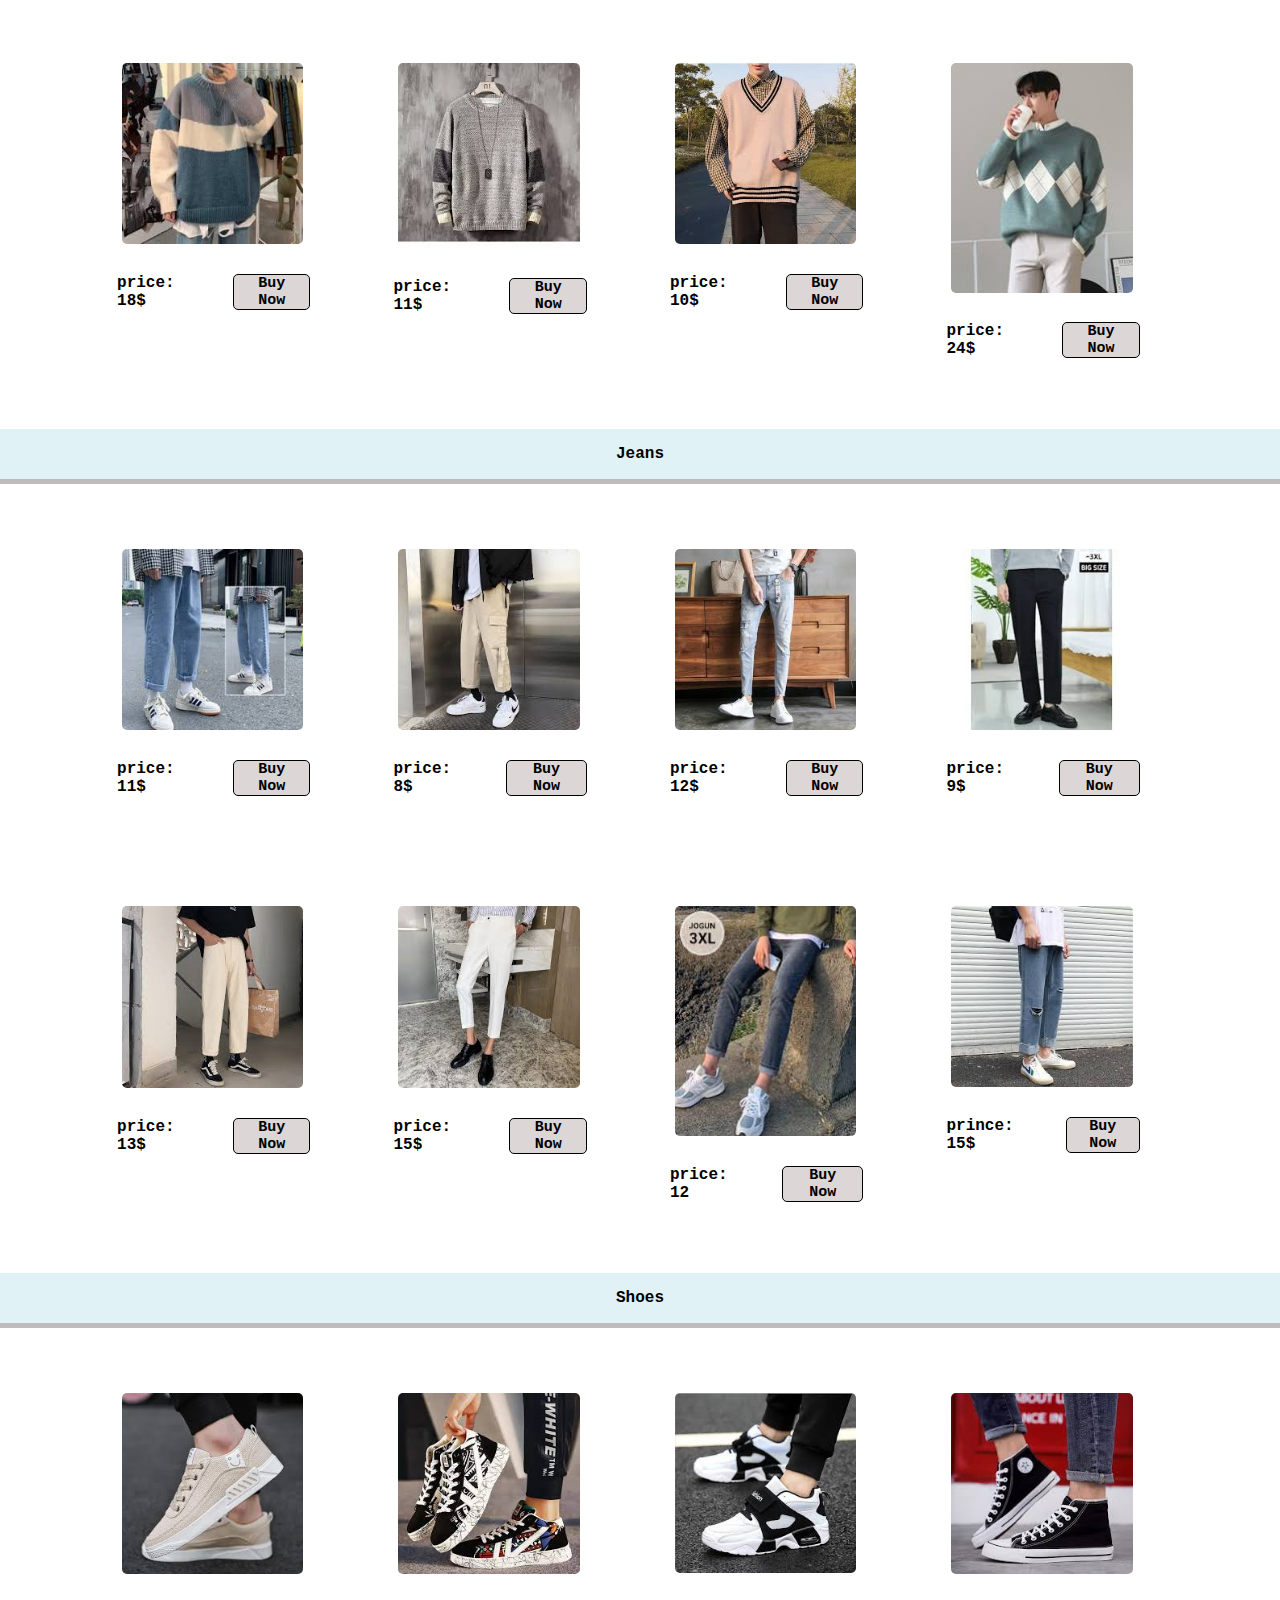
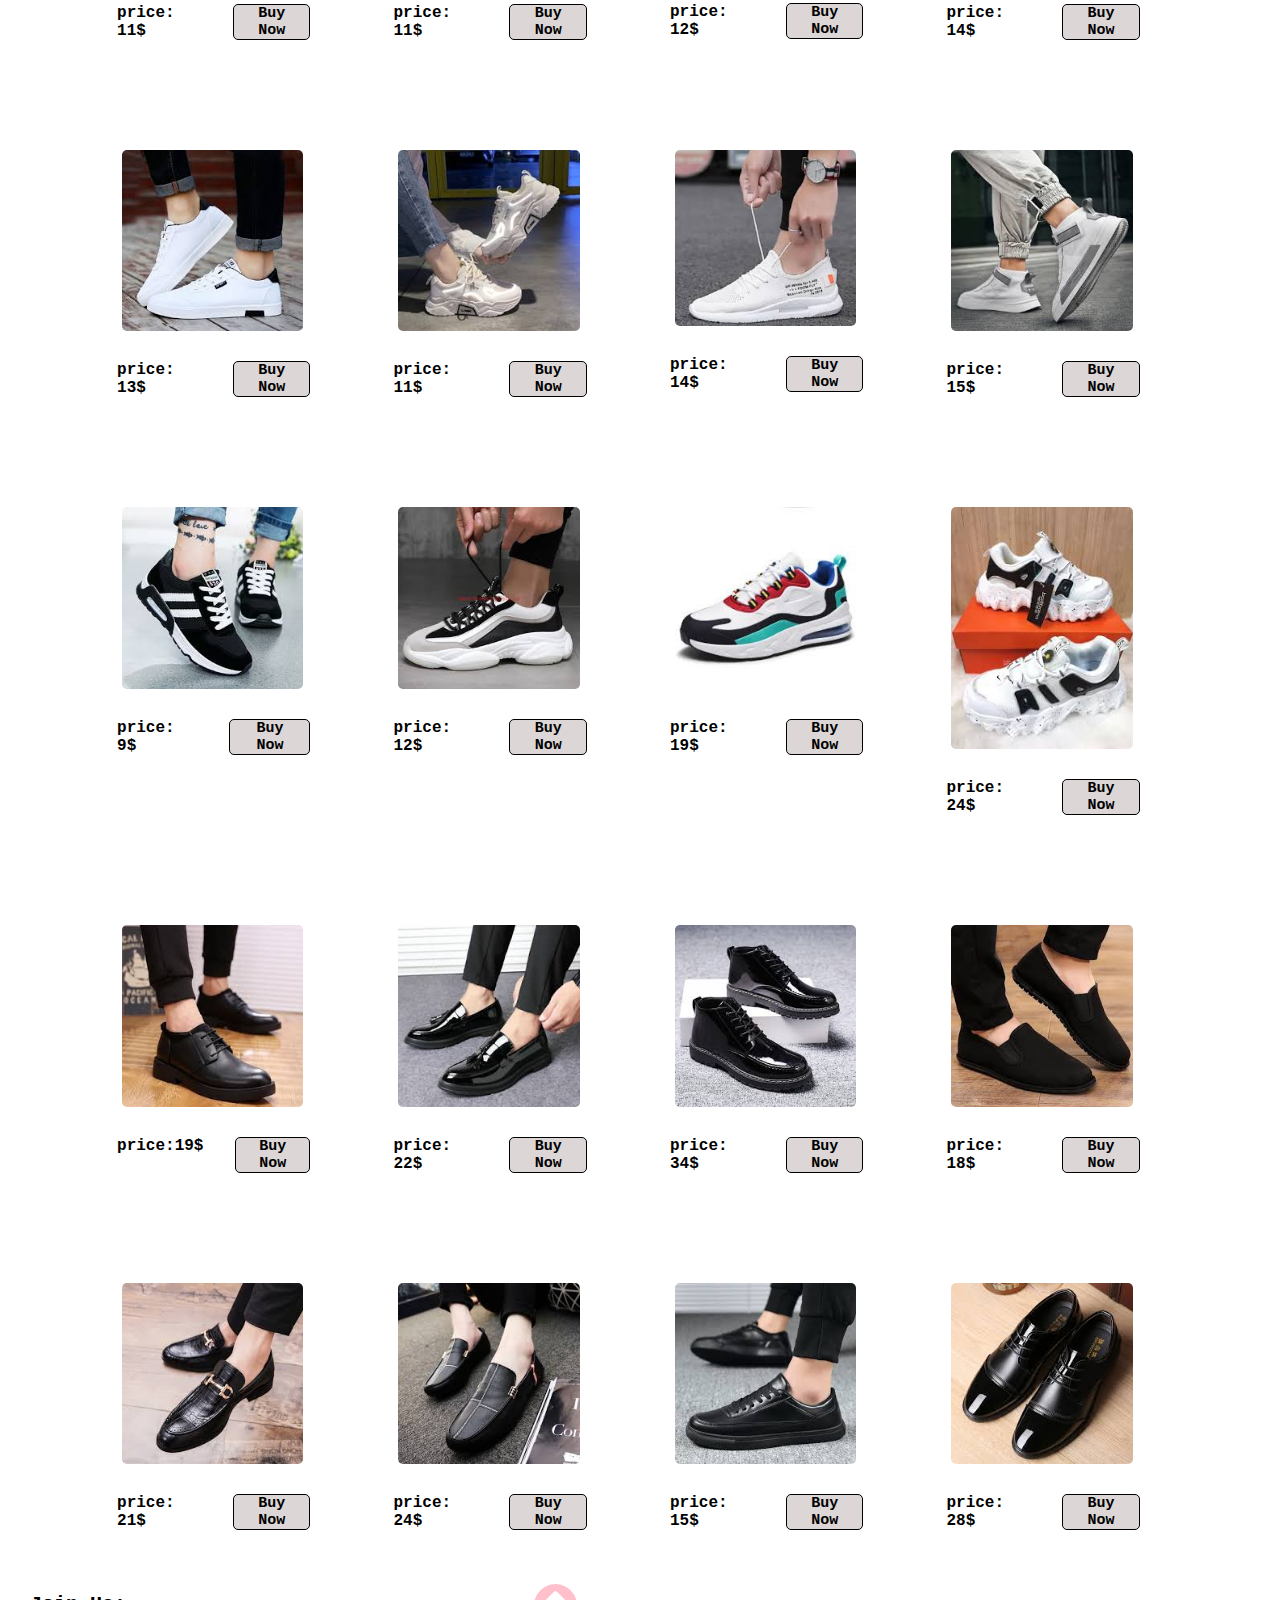
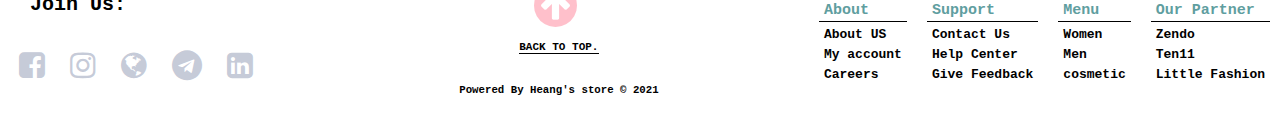
==== commit c2fc322c: "final push" ====
--- a/pages/mens.html
+++ b/pages/mens.html
@@ -35,13 +35,14 @@
             <a href="#Shoes">shoes</a>
         </button>
     </div>
-<a name="clothes"></a>
+<a id="clothes"></a>
+<div class="clothes">Boy clothes</div>
 <div class="container " >
     <div class="col-3 bg-red space-col">
         <div class="list">
             <img src="../images-for-men/boy1.jpg" alt="korean clothes">
             <div class="text">
-                <h4 class="price">price: 15$</h4>
+                <h4 class="price">price: 8$</h4>
                 <button class="Buy">
                     <a href="#">Buy Now</a>
                 </button>
@@ -52,7 +53,7 @@
         <div class="list">
             <img src="../images-for-men/boy2.jpg" alt="korean clothes">
             <div class="text">
-                <h4 class="price">price: 15$</h4>
+                <h4 class="price">price: 6$</h4>
                 <button class="Buy">
                     <a href="#">Buy Now</a>
                 </button>
@@ -63,7 +64,7 @@
         <div class="list">
             <img src="../images-for-men/boy3.jpg" alt="korean clothes">
             <div class="text">
-                <h4 class="price">price: 15$</h4>
+                <h4 class="price">price: 5$</h4>
                 <button class="Buy">
                     <a href="#">Buy Now</a>
                 </button>
@@ -74,7 +75,7 @@
         <div class="list">
             <img src="../images-for-men/boy4.jpg" alt="korean clothes">
             <div class="text">
-                <h4 class="price">price: 15$</h4>
+                <h4 class="price">price: 7$</h4>
                 <button class="Buy">
                     <a href="#">Buy Now</a>
                 </button>
@@ -87,7 +88,7 @@
         <div class="list">
             <img src="../images-for-men/boy5.jpg" alt="korean clothes">
             <div class="text">
-                <h4 class="price">price: 15$</h4>
+                <h4 class="price">price: 12$</h4>
                 <button class="Buy">
                     <a href="#">Buy Now</a>
                 </button>
@@ -98,7 +99,7 @@
         <div class="list">
             <img src="../images-for-men/boy6.jpg" alt="korean clothes">
             <div class="text">
-                <h4 class="price">price: 15$</h4>
+                <h4 class="price">price: 12$</h4>
                 <button class="Buy">
                     <a href="#">Buy Now</a>
                 </button>
@@ -109,7 +110,7 @@
         <div class="list">
             <img src="../images-for-men/boy7.jpg" alt="korean clothes">
             <div class="text">
-                <h4 class="price">price: 15$</h4>
+                <h4 class="price">price: 8$</h4>
                 <button class="Buy">
                     <a href="#">Buy Now</a>
                 </button>
@@ -120,7 +121,7 @@
         <div class="list">
             <img src="../images-for-men/boy8.jpg" alt="korean clothes">
             <div class="text">
-                <h4 class="price">price: 15$</h4>
+                <h4 class="price">price: 6$</h4>
                 <button class="Buy">
                     <a href="#">Buy Now</a>
                 </button>
@@ -134,6 +135,202 @@
         <div class="list">
             <img src="../images-for-men/boy9.jpg" alt="korean clothes">
             <div class="text">
+                <h4 class="price">price: 21$</h4>
+                <button class="Buy">
+                    <a href="#">Buy Now</a>
+                </button>
+            </div>
+        </div>
+    </div>   
+    <div class="col-3 bg-red space-col">
+        <div class="list">
+            <img src="../images-for-men/boy10.jpg" alt="korean clothes">
+            <div class="text">
+                <h4 class="price">price: 28$</h4>
+                <button class="Buy">
+                    <a href="#">Buy Now</a>
+                </button>
+            </div>
+        </div>
+    </div>   
+    <div class="col-3 bg-red space-col">
+        <div class="list">
+            <img src="../images-for-men/boy11.jpg" alt="korean clothes">
+            <div class="text">
+                <h4 class="price">price: 19$</h4>
+                <button class="Buy">
+                    <a href="#">Buy Now</a>
+                </button>
+            </div>
+        </div>
+    </div>   
+    <div class="col-3 bg-red space-col">
+        <div class="list">
+            <img src="../images-for-men/boy12.jpg" alt="korean clothes">
+            <div class="text">
+                <h4 class="price">price: 16$</h4>
+                <button class="Buy">
+                    <a href="#">Buy Now</a>
+                </button>
+            </div>
+        </div>
+    </div>   
+</div>
+<div class="container">
+    <div class="col-3 bg-red space-col">
+        <div class="list">
+            <img src="../images-for-men/sweater1.jpg" alt="korean clothes">
+            <div class="text">
+                <h4 class="price">price: 14$</h4>
+                <button class="Buy">
+                    <a href="#">Buy Now</a>
+                </button>
+            </div>
+        </div>
+    </div>   
+    <div class="col-3 bg-red space-col">
+        <div class="list">
+            <img src="../images-for-men/sweater2.jpg" alt="korean clothes">
+            <div class="text">
+                <h4 class="price">price: 13$</h4>
+                <button class="Buy">
+                    <a href="#">Buy Now</a>
+                </button>
+            </div>
+        </div>
+    </div>   
+    <div class="col-3 bg-red space-col">
+        <div class="list">
+            <img src="../images-for-men/sweater3.jpg" alt="korean clothes">
+            <div class="text">
+                <h4 class="price">price: 16$</h4>
+                <button class="Buy">
+                    <a href="#">Buy Now</a>
+                </button>
+            </div>
+        </div>
+    </div>   
+    <div class="col-3 bg-red space-col">
+        <div class="list">
+            <img src="../images-for-men/sweater4.jpg" alt="korean clothes">
+            <div class="text">
+                <h4 class="price">price: 20$</h4>
+                <button class="Buy">
+                    <a href="#">Buy Now</a>
+                </button>
+            </div>
+        </div>
+    </div>   
+</div><div class="container">
+    <div class="col-3 bg-red space-col">
+        <div class="list">
+            <img src="../images-for-men/sweater5.jpg" alt="korean clothes">
+            <div class="text">
+                <h4 class="price">price: 18$</h4>
+                <button class="Buy">
+                    <a href="#">Buy Now</a>
+                </button>
+            </div>
+        </div>
+    </div>   
+    <div class="col-3 bg-red space-col">
+        <div class="list">
+            <img src="../images-for-men/sweater6.jpg" alt="korean clothes">
+            <div class="text">
+                <h4 class="price">price: 11$</h4>
+                <button class="Buy">
+                    <a href="#">Buy Now</a>
+                </button>
+            </div>
+        </div>
+    </div>   
+    <div class="col-3 bg-red space-col">
+        <div class="list">
+            <img src="../images-for-men/sweater7.jpg" alt="korean clothes">
+            <div class="text">
+                <h4 class="price">price: 10$</h4>
+                <button class="Buy">
+                    <a href="#">Buy Now</a>
+                </button>
+            </div>
+        </div>
+    </div>   
+    <div class="col-3 bg-red space-col">
+        <div class="list">
+            <img src="../images-for-men/sweater8.jpg" alt="korean clothes">
+            <div class="text">
+                <h4 class="price">price: 24$</h4>
+                <button class="Buy">
+                    <a href="#">Buy Now</a>
+                </button>
+            </div>
+        </div>
+    </div>   
+</div>
+<a id="Jean"></a>
+<div class="clothes">Jeans </div>
+<div class="container">
+    <div class="col-3 bg-red space-col">
+        <div class="list">
+            <img src="../images-for-men/jean1.jpg" alt="korean clothes">
+            <div class="text">
+                <h4 class="price">price: 11$</h4>
+                <button class="Buy">
+                    <a href="#">Buy Now</a>
+                </button>
+            </div>
+        </div>
+    </div>   
+    <div class="col-3 bg-red space-col">
+        <div class="list">
+            <img src="../images-for-men/jean2.jpg" alt="korean clothes">
+            <div class="text">
+                <h4 class="price">price: 8$</h4>
+                <button class="Buy">
+                    <a href="#">Buy Now</a>
+                </button>
+            </div>
+        </div>
+    </div>   
+    <div class="col-3 bg-red space-col">
+        <div class="list">
+            <img src="../images-for-men/jean3.jpg" alt="korean clothes">
+            <div class="text">
+                <h4 class="price">price: 12$</h4>
+                <button class="Buy">
+                    <a href="#">Buy Now</a>
+                </button>
+            </div>
+        </div>
+    </div>   
+    <div class="col-3 bg-red space-col">
+        <div class="list">
+            <img src="../images-for-men/jean4.jpg" alt="korean clothes">
+            <div class="text">
+                <h4 class="price">price: 9$</h4>
+                <button class="Buy">
+                    <a href="#">Buy Now</a>
+                </button>
+            </div>
+        </div>
+    </div>   
+</div>
+<div class="container">
+    <div class="col-3 bg-red space-col">
+        <div class="list">
+            <img src="../images-for-men/jean5.jpg" alt="korean clothes">
+            <div class="text">
+                <h4 class="price">price: 13$</h4>
+                <button class="Buy">
+                    <a href="#">Buy Now</a>
+                </button>
+            </div>
+        </div>
+    </div>   
+    <div class="col-3 bg-red space-col">
+        <div class="list">
+            <img src="../images-for-men/jean6.jpg" alt="korean clothes">
+            <div class="text">
                 <h4 class="price">price: 15$</h4>
                 <button class="Buy">
                     <a href="#">Buy Now</a>
@@ -143,204 +340,9 @@
     </div>   
     <div class="col-3 bg-red space-col">
         <div class="list">
-            <img src="../images-for-men/boy10.jpg" alt="korean clothes">
-            <div class="text">
-                <h4 class="price">price: 15$</h4>
-                <button class="Buy">
-                    <a href="#">Buy Now</a>
-                </button>
-            </div>
-        </div>
-    </div>   
-    <div class="col-3 bg-red space-col">
-        <div class="list">
-            <img src="../images-for-men/boy11.jpg" alt="korean clothes">
-            <div class="text">
-                <h4 class="price">price: 15$</h4>
-                <button class="Buy">
-                    <a href="#">Buy Now</a>
-                </button>
-            </div>
-        </div>
-    </div>   
-    <div class="col-3 bg-red space-col">
-        <div class="list">
-            <img src="../images-for-men/boy12.jpg" alt="korean clothes">
-            <div class="text">
-                <h4 class="price">price: 15$</h4>
-                <button class="Buy">
-                    <a href="#">Buy Now</a>
-                </button>
-            </div>
-        </div>
-    </div>   
-</div>
-<div class="container">
-    <div class="col-3 bg-red space-col">
-        <div class="list">
-            <img src="../images-for-men/sweater1.jpg" alt="korean clothes">
-            <div class="text">
-                <h4 class="price">price: 15$</h4>
-                <button class="Buy">
-                    <a href="#">Buy Now</a>
-                </button>
-            </div>
-        </div>
-    </div>   
-    <div class="col-3 bg-red space-col">
-        <div class="list">
-            <img src="../images-for-men/sweater2.jpg" alt="korean clothes">
-            <div class="text">
-                <h4 class="price">price: 15$</h4>
-                <button class="Buy">
-                    <a href="#">Buy Now</a>
-                </button>
-            </div>
-        </div>
-    </div>   
-    <div class="col-3 bg-red space-col">
-        <div class="list">
-            <img src="../images-for-men/sweater3.jpg" alt="korean clothes">
-            <div class="text">
-                <h4 class="price">price: 15$</h4>
-                <button class="Buy">
-                    <a href="#">Buy Now</a>
-                </button>
-            </div>
-        </div>
-    </div>   
-    <div class="col-3 bg-red space-col">
-        <div class="list">
-            <img src="../images-for-men/sweater4.jpg" alt="korean clothes">
-            <div class="text">
-                <h4 class="price">price: 15$</h4>
-                <button class="Buy">
-                    <a href="#">Buy Now</a>
-                </button>
-            </div>
-        </div>
-    </div>   
-</div><div class="container">
-    <div class="col-3 bg-red space-col">
-        <div class="list">
-            <img src="../images-for-men/sweater5.jpg" alt="korean clothes">
-            <div class="text">
-                <h4 class="price">price: 15$</h4>
-                <button class="Buy">
-                    <a href="#">Buy Now</a>
-                </button>
-            </div>
-        </div>
-    </div>   
-    <div class="col-3 bg-red space-col">
-        <div class="list">
-            <img src="../images-for-men/sweater6.jpg" alt="korean clothes">
-            <div class="text">
-                <h4 class="price">price: 15$</h4>
-                <button class="Buy">
-                    <a href="#">Buy Now</a>
-                </button>
-            </div>
-        </div>
-    </div>   
-    <div class="col-3 bg-red space-col">
-        <div class="list">
-            <img src="../images-for-men/sweater7.jpg" alt="korean clothes">
-            <div class="text">
-                <h4 class="price">price: 15$</h4>
-                <button class="Buy">
-                    <a href="#">Buy Now</a>
-                </button>
-            </div>
-        </div>
-    </div>   
-    <div class="col-3 bg-red space-col">
-        <div class="list">
-            <img src="../images-for-men/sweater8.jpg" alt="korean clothes">
-            <div class="text">
-                <h4 class="price">price: 15$</h4>
-                <button class="Buy">
-                    <a href="#">Buy Now</a>
-                </button>
-            </div>
-        </div>
-    </div>   
-</div>
-<a name="Jean"></a>
-<div class="container">
-    <div class="col-3 bg-red space-col">
-        <div class="list">
-            <img src="../images-for-men/jean1.jpg" alt="korean clothes">
-            <div class="text">
-                <h4 class="price">price: 15$</h4>
-                <button class="Buy">
-                    <a href="#">Buy Now</a>
-                </button>
-            </div>
-        </div>
-    </div>   
-    <div class="col-3 bg-red space-col">
-        <div class="list">
-            <img src="../images-for-men/jean2.jpg" alt="korean clothes">
-            <div class="text">
-                <h4 class="price">price: 15$</h4>
-                <button class="Buy">
-                    <a href="#">Buy Now</a>
-                </button>
-            </div>
-        </div>
-    </div>   
-    <div class="col-3 bg-red space-col">
-        <div class="list">
-            <img src="../images-for-men/jean3.jpg" alt="korean clothes">
-            <div class="text">
-                <h4 class="price">price: 15$</h4>
-                <button class="Buy">
-                    <a href="#">Buy Now</a>
-                </button>
-            </div>
-        </div>
-    </div>   
-    <div class="col-3 bg-red space-col">
-        <div class="list">
-            <img src="../images-for-men/jean4.jpg" alt="korean clothes">
-            <div class="text">
-                <h4 class="price">price: 15$</h4>
-                <button class="Buy">
-                    <a href="#">Buy Now</a>
-                </button>
-            </div>
-        </div>
-    </div>   
-</div>
-<div class="container">
-    <div class="col-3 bg-red space-col">
-        <div class="list">
-            <img src="../images-for-men/jean5.jpg" alt="korean clothes">
-            <div class="text">
-                <h4 class="price">price: 15$</h4>
-                <button class="Buy">
-                    <a href="#">Buy Now</a>
-                </button>
-            </div>
-        </div>
-    </div>   
-    <div class="col-3 bg-red space-col">
-        <div class="list">
-            <img src="../images-for-men/jean6.jpg" alt="korean clothes">
-            <div class="text">
-                <h4 class="price">price: 15$</h4>
-                <button class="Buy">
-                    <a href="#">Buy Now</a>
-                </button>
-            </div>
-        </div>
-    </div>   
-    <div class="col-3 bg-red space-col">
-        <div class="list">
             <img src="../images-for-men/jean7.jpg" alt="korean clothes">
             <div class="text">
-                <h4 class="price">price: 15$</h4>
+                <h4 class="price">price: 12</h4>
                 <button class="Buy">
                     <a href="#">Buy Now</a>
                 </button>
@@ -359,14 +361,14 @@
         </div>
     </div>   
 </div>
-<a name="Shoes"></a>
-<a name="Shoes"></a>
+<a id="Shoes"></a>
+<div class="clothes"> Shoes</div>
     <div class="container">
         <div class="col-3 bg-red space-col">
             <div class="list">
                 <img src="../images-for-shoes/boy1.jpg" alt="korean clothes">
                 <div class="text">
-                    <h4 class="price">price: 15$</h4>
+                    <h4 class="price">price: 11$</h4>
                     <button class="Buy">
                         <a href="#">Buy Now</a>
                     </button>
@@ -377,7 +379,7 @@
             <div class="list">
                 <img src="../images-for-shoes/boy2.jpg" alt="korean clothes">
                 <div class="text">
-                    <h4 class="price">price: 15$</h4>
+                    <h4 class="price">price: 11$</h4>
                     <button class="Buy">
                         <a href="#">Buy Now</a>
                     </button>
@@ -388,7 +390,7 @@
             <div class="list">
                 <img src="../images-for-shoes/boy3.jpg" alt="korean clothes">
                 <div class="text">
-                    <h4 class="price">price: 15$</h4>
+                    <h4 class="price">price: 12$</h4>
                     <button class="Buy">
                         <a href="#">Buy Now</a>
                     </button>
@@ -399,7 +401,7 @@
             <div class="list">
                 <img src="../images-for-shoes/boy4.jpg" alt="korean clothes">
                 <div class="text">
-                    <h4 class="price">price: 15$</h4>
+                    <h4 class="price">price: 14$</h4>
                     <button class="Buy">
                         <a href="#">Buy Now</a>
                     </button>
@@ -412,7 +414,7 @@
             <div class="list">
                 <img src="../images-for-shoes/boy5.jpg" alt="korean clothes">
                 <div class="text">
-                    <h4 class="price">price: 15$</h4>
+                    <h4 class="price">price: 13$</h4>
                     <button class="Buy">
                         <a href="#">Buy Now</a>
                     </button>
@@ -423,7 +425,7 @@
             <div class="list">
                 <img src="../images-for-shoes/boy6.jpg" alt="korean clothes">
                 <div class="text">
-                    <h4 class="price">price: 15$</h4>
+                    <h4 class="price">price: 11$</h4>
                     <button class="Buy">
                         <a href="#">Buy Now</a>
                     </button>
@@ -434,7 +436,7 @@
             <div class="list">
                 <img src="../images-for-shoes/boy7.jpg" alt="korean clothes">
                 <div class="text">
-                    <h4 class="price">price: 15$</h4>
+                    <h4 class="price">price: 14$</h4>
                     <button class="Buy">
                         <a href="#">Buy Now</a>
                     </button>
@@ -458,7 +460,7 @@
             <div class="list">
                 <img src="../images-for-shoes/boy9.jpg" alt="korean clothes">
                 <div class="text">
-                    <h4 class="price">price: 15$</h4>
+                    <h4 class="price">price: 9$</h4>
                     <button class="Buy">
                         <a href="#">Buy Now</a>
                     </button>
@@ -469,7 +471,7 @@
             <div class="list">
                 <img src="../images-for-shoes/boy10.jpg" alt="korean clothes">
                 <div class="text">
-                    <h4 class="price">price: 15$</h4>
+                    <h4 class="price">price: 12$</h4>
                     <button class="Buy">
                         <a href="#">Buy Now</a>
                     </button>
@@ -480,7 +482,7 @@
             <div class="list">
                 <img src="../images-for-shoes/boy11.jpg" alt="korean clothes">
                 <div class="text">
-                    <h4 class="price">price: 15$</h4>
+                    <h4 class="price">price: 19$</h4>
                     <button class="Buy">
                         <a href="#">Buy Now</a>
                     </button>
@@ -491,7 +493,7 @@
             <div class="list">
                 <img src="../images-for-shoes/boy12.jpg" alt="korean clothes">
                 <div class="text">
-                    <h4 class="price">price: 15$</h4>
+                    <h4 class="price">price: 24$</h4>
                     <button class="Buy">
                         <a href="#">Buy Now</a>
                     </button>
@@ -504,6 +506,74 @@
             <div class="list">
                 <img src="../images-for-shoes/boy13.jpg" alt="korean clothes">
                 <div class="text">
+                    <h4 class="price">price:19$</h4>
+                    <button class="Buy">
+                        <a href="#">Buy Now</a>
+                    </button>
+                </div>
+            </div>
+        </div>   
+        <div class="col-3 bg-red space-col">
+            <div class="list">
+                <img src="../images-for-shoes/boy14.jpg" alt="korean clothes">
+                <div class="text">
+                    <h4 class="price">price: 22$</h4>
+                    <button class="Buy">
+                        <a href="#">Buy Now</a>
+                    </button>
+                </div>
+            </div>
+        </div>   
+        <div class="col-3 bg-red space-col">
+            <div class="list">
+                <img src="../images-for-shoes/boy15.jpg" alt="korean clothes">
+                <div class="text">
+                    <h4 class="price">price: 34$</h4>
+                    <button class="Buy">
+                        <a href="#">Buy Now</a>
+                    </button>
+                </div>
+            </div>
+        </div>   
+    <div class="col-3 bg-red space-col">
+        <div class="list">
+            <img src="../images-for-shoes/boy16.jpg" alt="korean clothes">
+            <div class="text">
+                <h4 class="price">price: 18$</h4>
+                <button class="Buy">
+                    <a href="#">Buy Now</a>
+                </button>
+            </div>
+        </div>
+    </div>   
+</div>
+    <div class="container">
+        <div class="col-3 bg-red space-col">
+            <div class="list">
+                <img src="../images-for-shoes/boy17.jpg" alt="korean clothes">
+                <div class="text">
+                    <h4 class="price">price: 21$</h4>
+                    <button class="Buy">
+                        <a href="#">Buy Now</a>
+                    </button>
+                </div>
+            </div>
+        </div>   
+        <div class="col-3 bg-red space-col">
+            <div class="list">
+                <img src="../images-for-shoes/boy18.jpg" alt="korean clothes">
+                <div class="text">
+                    <h4 class="price">price: 24$</h4>
+                    <button class="Buy">
+                        <a href="#">Buy Now</a>
+                    </button>
+                </div>
+            </div>
+        </div>   
+        <div class="col-3 bg-red space-col">
+            <div class="list">
+                <img src="../images-for-shoes/boy19.jpg" alt="korean clothes">
+                <div class="text">
                     <h4 class="price">price: 15$</h4>
                     <button class="Buy">
                         <a href="#">Buy Now</a>
@@ -511,79 +581,11 @@
                 </div>
             </div>
         </div>   
-        <div class="col-3 bg-red space-col">
-            <div class="list">
-                <img src="../images-for-shoes/boy14.jpg" alt="korean clothes">
-                <div class="text">
-                    <h4 class="price">price: 15$</h4>
-                    <button class="Buy">
-                        <a href="#">Buy Now</a>
-                    </button>
-                </div>
-            </div>
-        </div>   
-        <div class="col-3 bg-red space-col">
-            <div class="list">
-                <img src="../images-for-shoes/boy15.jpg" alt="korean clothes">
-                <div class="text">
-                    <h4 class="price">price: 15$</h4>
-                    <button class="Buy">
-                        <a href="#">Buy Now</a>
-                    </button>
-                </div>
-            </div>
-        </div>   
-    <div class="col-3 bg-red space-col">
-        <div class="list">
-            <img src="../images-for-shoes/boy16.jpg" alt="korean clothes">
-            <div class="text">
-                <h4 class="price">price: 15$</h4>
-                <button class="Buy">
-                    <a href="#">Buy Now</a>
-                </button>
-            </div>
-        </div>
-    </div>   
-</div>
-    <div class="container">
-        <div class="col-3 bg-red space-col">
-            <div class="list">
-                <img src="../images-for-shoes/boy17.jpg" alt="korean clothes">
-                <div class="text">
-                    <h4 class="price">price: 15$</h4>
-                    <button class="Buy">
-                        <a href="#">Buy Now</a>
-                    </button>
-                </div>
-            </div>
-        </div>   
-        <div class="col-3 bg-red space-col">
-            <div class="list">
-                <img src="../images-for-shoes/boy18.jpg" alt="korean clothes">
-                <div class="text">
-                    <h4 class="price">price: 15$</h4>
-                    <button class="Buy">
-                        <a href="#">Buy Now</a>
-                    </button>
-                </div>
-            </div>
-        </div>   
-        <div class="col-3 bg-red space-col">
-            <div class="list">
-                <img src="../images-for-shoes/boy19.jpg" alt="korean clothes">
-                <div class="text">
-                    <h4 class="price">price: 15$</h4>
-                    <button class="Buy">
-                        <a href="#">Buy Now</a>
-                    </button>
-                </div>
-            </div>
-        </div>   
     <div class="col-3 bg-red space-col">
         <div class="list">
             <img src="../images-for-shoes/boy20.jpg" alt="korean clothes">
             <div class="text">
-                <h4 class="price">price: 15$</h4>
+                <h4 class="price">price: 28$</h4>
                 <button class="Buy">
                     <a href="#">Buy Now</a>
                 </button>
--- a/css/main.css
+++ b/css/main.css
@@ -574,7 +574,7 @@
         margin-top: 40px;
     }
     .menu{
-        margin-left: 52%;
+        margin-left: 54%;
     }
     .right{
         width: 30%;
@@ -652,7 +652,7 @@
     }
     
 }
-@media(max-width:415px){
+@media(max-width:420px){
     .container-contact{
         display: grid;
     }
@@ -663,14 +663,31 @@
         padding-top:1%;
     }
     .nav-list a{
-        font-size:10px;
+        font-size:8px;
     }
     .navbar .nav .nav-list {
         padding:0px  6px;
     }
+
+    .clothes,
+    .Dress,
+    .shoes,
+    .skincare,
+    .face,
+    .body{
+        height: 25px;
+    }
+    .menu{
+        margin-left: 15px;
+    }
     .col-12 h1{
         font-size: 13px;
     }
+    .clothes,
+    .skincare{
+        margin-top: 40px;
+    }
+
     .intro .pic{
         margin: 0px;
         padding: 0px;
@@ -691,7 +708,6 @@
     .photo-hover img{
         width: 99%;
         margin-top: 2px;
-        /* padding: 5px; */
     }
     .right button{
         border-radius: 2px;
@@ -706,5 +722,83 @@
     .photo-hover :hover{
         margin-top: 2px;
     }
-}
-
+    
+    .col-3{
+        margin: 0px;
+        width: 50%;
+    }
+    .text h4{
+        margin: 0px;
+    }
+    .Buy{
+        padding: 0;
+        margin: 0;
+    }
+    button a { 
+        font-size:9px;
+    }
+    .price{
+        padding-left: 15%;
+        font-size: 70%;
+    }
+    .text{
+        display: grid;
+    }
+    .bgofcontact{
+        width: 79%;
+    }
+    .reset{
+        margin-left: 27%;
+    }
+    input[type="text"]{
+        width: 48%;
+        box-sizing: border-box;
+    }
+    form{
+        box-sizing: border-box;
+        width: 90%;
+    }
+
+    /* footer */
+    footer{
+        height: auto;
+        background: rgb(250, 248, 248);
+        display: grid;
+    }
+    .fa-facebook-square,
+    .fa-instagram,
+    .fa-linkedin-square,
+    .fa-google,
+    .fa-globe,
+    .fa-telegram{
+        margin: 8px ;
+        font-size: 20px;
+    }
+    .fa-arrow-circle-up{
+        font-size: 40px;
+    }
+    .info h4{
+        font-size: 11px;
+    }
+    .info h3{
+        font-size: 12px;
+        margin-right: 200px;
+    }
+    .foot .info{
+        display: none;
+    }
+    .foot h1{
+        margin-left: 55%;
+    }
+    .foot .icon{
+        margin-left:23%;
+    }
+    .foot i{
+        margin-left: 62%;
+    }
+    .foot h3{margin-left: 60%;
+        margin-right: 5%;
+    }
+
+
+}
